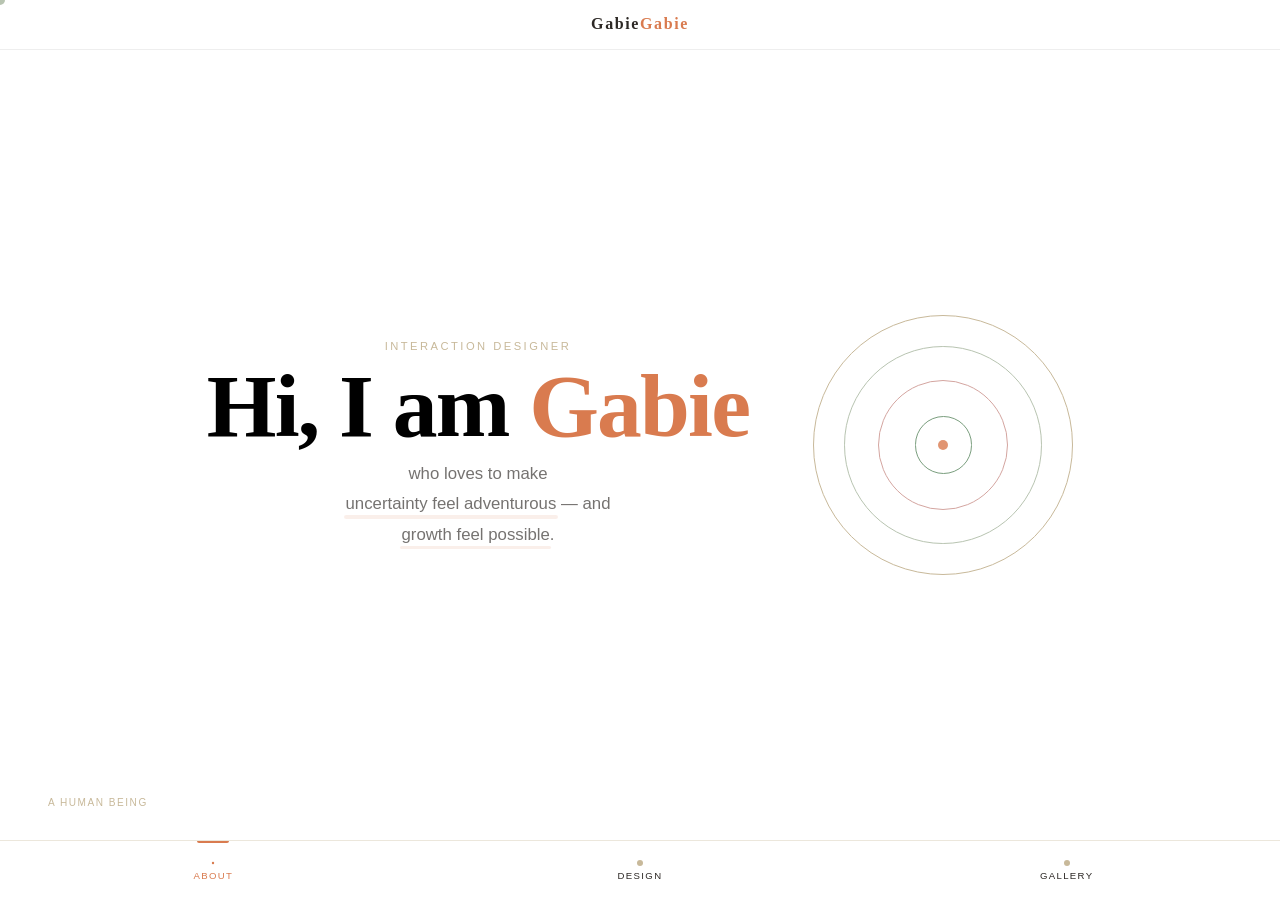
==== index.html @ de9f7c38 "Optimise assets and update portfolio" ====
<!DOCTYPE html>
<html lang="en">

<head>
    <meta charset="UTF-8" />
    <meta name="viewport" content="width=device-width, initial-scale=1.0, viewport-fit=cover" />
    <title>GabieGabie — Experience Designer</title>
    <link rel="stylesheet" href="https://api.fontshare.com/v2/css?f[]=satoshi@300,400,500,700&display=swap">
    <link href="https://fonts.cdnfonts.com/css/melodrama" rel="stylesheet" />

    <!-- ✅ ADD THIS -->
    <link rel="stylesheet" href="style.css" />

</head>

<body>

    <div id="cursor"></div>

    <!-- NAME LOGO -->
    <div id="name-logo" class="display">Gabie <em>Gabie</em></div>

    <!-- BOTTOM NAV -->
    <nav id="bottom-nav">
        <button class="nav-tab active" data-idx="0" onclick="goToFrame(0)">
            <div class="dot"></div><span class="nav-label">About</span>
        </button>
        <button class="nav-tab" data-idx="1" onclick="goToFrame(1)">
            <div class="dot"></div><span class="nav-label">Design</span>
        </button>
        <button class="nav-tab" data-idx="2" onclick="goToFrame(2)">
            <div class="dot"></div><span class="nav-label">Gallery</span>
        </button>
    </nav>

    <!-- SWIPE HINT -->
    <div id="swipe-hint">Swipe
        <svg viewBox="0 0 24 24" fill="none" stroke-width="1.8" stroke-linecap="round" stroke-linejoin="round">
            <line x1="5" y1="12" x2="19" y2="12" />
            <polyline points="13 6 19 12 13 18" />
        </svg>
    </div>

    <!-- FILMSTRIP -->
    <div id="filmstrip-viewport">
        <div id="filmstrip">

            <!-- ══ FRAME 1: HOME ══ -->
            <div class="frame" id="frame-intro">

                <!-- SECTION A: Circle animation -->
                <div class="intro-hero-section">
                    <div class="intro-hero-inner">
                        <div class="intro-hero-text">
                            <p class="intro-eyebrow">Interaction Designer</p>
                            <h1 class="display intro-name">Hi, I am <em>Gabie</em></h1>
                            <p class="intro-bio">
                                who loves to make
                                <span class="hero-highlight">uncertainty feel adventurous</span> —
                                and <span class="hero-highlight">growth feel possible</span>.
                            </p>
                        </div>
                        <div class="intro-visual">
                            <div class="circle-ring"></div>
                            <div class="circle-ring"></div>
                            <div class="circle-ring"></div>
                            <div class="circle-ring"></div>
                            <div class="circle-center"></div>
                        </div>
                    </div>
                    <p class="intro-philosophy">A Human Being</p>
                    <div class="scroll-nudge">
                        <p>Scroll</p><span></span>
                    </div>
                </div>

                <!-- SECTION B: Photo left, intro text right -->
                <div class="intro-about-section">
                    <div class="intro-about-photo-col">
                        <div class="intro-photo-wrap">
                            <img src="me-cover.webp" style="width:100%;height:100%;object-fit:cover;" />
                        </div>
                        <!-- Simple one-line caption, no fill/badge -->
                        <p class="photo-caption">Gabriella Hoang · Sydney</p>
                    </div>
                    <div class="intro-about-text-col">
                        <p class="about-section-label">From Saigon to Sydney</p>
                        <h2 class="display intro-about-heading"><em>Gabriella</em> Hoang
                        </h2>
                        <p class="intro-about-body">I am an interaction design student at USYD, working
                            across behavioural systems, service
                            design, and speculative futures.<br><br>
                            Grounded in human insight, I design strategic experiences to enable meaningful behaviour,
                            connection, and
                            long-term decision-making.<br><br>My work explores how designs can help people navigate
                            moments of
                            of emotional complexity and uncertainty through a process of
                            research, systems thinking, prototyping, and reflection.<br><br>I am drawn to
                            interdisciplinary projects where I can learn from others and co-create more joyful,
                            supportive, and
                            connected ways of living.</p>
                    </div>
                </div>

                <div class="my-philosophy">
                    <div class="design-philosophy">
                        <p class="philosophy-eyebrow">My design is grounded in</p>
                        <div class="philosophy-grid">
                            <div class="philosophy-cell">
                                <span class="philosophy-num">01</span>
                                <span class="philosophy-title">People-first</span>
                                <span class="philosophy-desc">Experiences that feel simple, joyful, and deeply
                                    human.</span>
                            </div>
                            <div class="philosophy-cell">
                                <span class="philosophy-num">02</span>
                                <span class="philosophy-title">Purposeful</span>
                                <span class="philosophy-desc">Solving real problems — optimising function where it
                                    matters most.</span>
                            </div>
                            <div class="philosophy-cell">
                                <span class="philosophy-num">03</span>
                                <span class="philosophy-title">Motivative</span>
                                <span class="philosophy-desc">Quietly supporting behaviour to help people explore their
                                    potential.</span>
                            </div>
                            <div class="philosophy-cell">
                                <span class="philosophy-num">04</span>
                                <span class="philosophy-title">Creative and Updated</span>
                                <span class="philosophy-desc">Always fresh, always exploring — design that stays
                                    current with the
                                    world.</span>
                            </div>
                        </div>
                    </div>
                    <div class="craft-section">
                        <div class="craft-divider"></div>
                        <p class="craft-eyebrow">Tools &amp; craft</p>

                        <div class="craft-group">
                            <p class="craft-group-label">Design</p>
                            <div class="craft-chips">
                                <span class="craft-chip">Figma</span>
                                <span class="craft-chip">Blender</span>
                                <span class="craft-chip">Fusion 360</span>
                            </div>
                        </div>

                        <div class="craft-group">
                            <p class="craft-group-label">Code</p>
                            <div class="craft-chips">
                                <span class="craft-chip">JavaScript</span>
                                <span class="craft-chip">HTML</span>
                                <span class="craft-chip">CSS</span>
                                <span class="craft-chip">Python</span>
                                <span class="craft-chip">Java</span>
                                <span class="craft-chip">C</span>
                            </div>
                        </div>

                        <div class="craft-group">
                            <p class="craft-group-label">Human</p>
                            <div class="craft-chips">
                                <span class="craft-chip craft-chip--warm">Positive self-talk</span>
                                <span class="craft-chip craft-chip--warm">Nature Connection</span>
                                <span class="craft-chip craft-chip--warm">Explore life</span>
                                <span class="craft-chip craft-chip--warm">Relationships</span>
                            </div>
                        </div>
                    </div>
                </div>

                <!-- FOOTER -->
                <div class="frame-footer">
                    <!-- <div class="footer-eyebrow">Get in touch</div> -->
                    <h2 class="display footer-heading">Let's make<br>something <em>meaningful.</em></h2>
                    <!-- <p class="footer-sub">Open to collaborations, freelance work, and conversations about designing for
                        human wellbeing.</p> -->
                    <div class="footer-email-row">
                        <span class="footer-email">gabriella.hoangg@gmail.com</span>
                        <button class="copy-btn" onclick="copyEmail(this)">Copy</button>
                    </div>
                    <div class="footer-links">
                        <a class="footer-link" href="#" onclick="return false"><svg viewBox="0 0 24 24" fill="none"
                                stroke="currentColor" stroke-width="1.8" stroke-linecap="round" stroke-linejoin="round">
                                <path d="M16 8a6 6 0 0 1 6 6v7h-4v-7a2 2 0 0 0-4 0v7h-4v-7a6 6 0 0 1 6-6z" />
                                <rect x="2" y="9" width="4" height="12" />
                                <circle cx="4" cy="4" r="2" />
                            </svg>LinkedIn</a>
                        <a class="footer-link" href="#" onclick="return false"><svg viewBox="0 0 24 24" fill="none"
                                stroke="currentColor" stroke-width="1.8" stroke-linecap="round" stroke-linejoin="round">
                                <rect x="2" y="2" width="20" height="20" rx="5" />
                                <circle cx="12" cy="12" r="5" />
                                <circle cx="17.5" cy="6.5" r="1" fill="currentColor" stroke="none" />
                            </svg>Instagram</a>
                        <a class="footer-link" href="#" onclick="return false"><svg viewBox="0 0 24 24" fill="none"
                                stroke="currentColor" stroke-width="1.8" stroke-linecap="round" stroke-linejoin="round">
                                <circle cx="12" cy="12" r="10" />
                                <path
                                    d="M8.56 2.75c4.37 6.03 6.02 9.42 8.03 17.72m2.54-15.38c-3.72 4.35-8.94 5.66-16.88 5.85m19.5 1.9c-3.5-.93-6.63-.82-8.94 0-2.58.92-5.01 2.86-7.44 6.32" />
                            </svg>Dribbble</a>
                    </div>
                    <div class="footer-bottom">
                        <span class="footer-bottom-name">Gabriella Hoang · Interaction Designer</span>
                        <span class="footer-bottom-copy">© 2024 · All rights reserved</span>
                    </div>
                </div>
            </div>

            <!-- ══ FRAME 2: WORK ══ -->
            <div class="frame" id="frame-work">
                <div class="work-list">
                    <div class="top-section">
                        <p class="page-tagline">Selected Projects · 2021–2026</p>
                    </div>
                    <div class="proj-grid">
                        <div class="proj-grid-card" onclick="openProject('peace')">
                            <div class="proj-grid-thumb">
                                <video src="img_peace/cover.mp4" poster="img_peace/cover.webp" autoplay loop muted
                                    playsinline></video>
                                <span class="proj-grid-year">2025</span>
                            </div>
                            <div class="proj-grid-info">
                                <div class="proj-grid-num">01</div>
                                <div class="proj-grid-title">Peace — Mental Health Support System</div>
                                <div class="project-tags"><span class="tag">System Design</span> <span class="tag">UX/UI
                                    </span></div>
                            </div>
                        </div>
                        <div class="proj-grid-card" onclick="openProject('choco')">
                            <div class="proj-grid-thumb">
                                <video src="img_cho/cover.mp4" poster="img_cho/cover.webp" autoplay loop muted
                                    playsinline></video>
                                <span class="proj-grid-year">2025</span>
                            </div>
                            <div class="proj-grid-info">
                                <div class="proj-grid-num">02</div>
                                <div class="proj-grid-title">CHOCO EMO — A Chocolate Collection for Your Emotions</div>
                                <div class="project-tags"><span class="tag">Product Design</span><span
                                        class="tag">Advertising Strategy</span></div>
                            </div>
                        </div>
                        <div class="proj-grid-card" onclick="openProject('i-see-you')">
                            <div class="proj-grid-thumb">
                                <video src="img_isu/demo.mp4" poster="img_isu/cover.webp" autoplay loop muted
                                    playsinline></video>
                                <span class="proj-grid-year">2025</span>
                            </div>
                            <div class="proj-grid-info">
                                <div class="proj-grid-num">06</div>
                                <div class="proj-grid-title">Meditation Creative Coding</div>
                                <div class="project-tags"><span class="tag">Interactive Coding</span><span
                                        class="tag">UX/UI</span></div>
                            </div>
                        </div>
                        <div class="proj-grid-card" onclick="openProject('sparkling')">
                            <div class="proj-grid-thumb">
                                <video src="img_sp/cover.mp4" poster="img_sp/cover.webp" autoplay loop muted
                                    playsinline></video>
                                <span class="proj-grid-year">2025</span>
                            </div>
                            <div class="proj-grid-info">
                                <div class="proj-grid-num">03</div>
                                <div class="proj-grid-title">SantéLuximun Sparkling Water</div>
                                <div class="project-tags"><span class="tag">Branding</span><span class="tag">Graphic
                                        Design</span></div>
                            </div>
                        </div>
                    </div>
                </div>
                <div class="frame-footer">
                    <!-- <div class="footer-eyebrow">Get in touch</div> -->
                    <h2 class="display footer-heading">Let's make<br>something <em>meaningful.</em></h2>
                    <!-- <p class="footer-sub">Open to collaborations, freelance work, and conversations about designing for
                        human wellbeing.</p> -->
                    <div class="footer-email-row"><span class="footer-email">gabriella.hoangg@gmail.com</span><button
                            class="copy-btn" onclick="copyEmail(this)">Copy</button></div>
                    <div class="footer-links">
                        <a class="footer-link" href="#" onclick="return false"><svg viewBox="0 0 24 24" fill="none"
                                stroke="currentColor" stroke-width="1.8" stroke-linecap="round" stroke-linejoin="round">
                                <path d="M16 8a6 6 0 0 1 6 6v7h-4v-7a2 2 0 0 0-4 0v7h-4v-7a6 6 0 0 1 6-6z" />
                                <rect x="2" y="9" width="4" height="12" />
                                <circle cx="4" cy="4" r="2" />
                            </svg>LinkedIn</a>
                        <a class="footer-link" href="#" onclick="return false"><svg viewBox="0 0 24 24" fill="none"
                                stroke="currentColor" stroke-width="1.8" stroke-linecap="round" stroke-linejoin="round">
                                <rect x="2" y="2" width="20" height="20" rx="5" />
                                <circle cx="12" cy="12" r="5" />
                                <circle cx="17.5" cy="6.5" r="1" fill="currentColor" stroke="none" />
                            </svg>Instagram</a>
                        <a class="footer-link" href="#" onclick="return false"><svg viewBox="0 0 24 24" fill="none"
                                stroke="currentColor" stroke-width="1.8" stroke-linecap="round" stroke-linejoin="round">
                                <circle cx="12" cy="12" r="10" />
                                <path
                                    d="M8.56 2.75c4.37 6.03 6.02 9.42 8.03 17.72m2.54-15.38c-3.72 4.35-8.94 5.66-16.88 5.85m19.5 1.9c-3.5-.93-6.63-.82-8.94 0-2.58.92-5.01 2.86-7.44 6.32" />
                            </svg>Dribbble</a>
                    </div>
                    <div class="footer-bottom"><span class="footer-bottom-name">Gabriella Hoang · Interaction
                            Designer</span><span class="footer-bottom-copy">© 2024 · All rights reserved</span></div>
                </div>
            </div>

            <!-- ══ FRAME 3: ABOUT ══ -->
            <div class="frame" id="frame-about">
                <div class="about-inner">
                    <div class="about-left">
                        <h2 class="display about-heading">
                            What it means to be <br><em> a human</em>?<br>
                        </h2>

                        <p class="about-story">
                            We are expected to work, to study, and to plan for the future every day.<br><br>

                            But what about living?<br><br>

                            I design for people to live —<br>
                            to really feel their lives.<br><br>

                            Sometimes, we need to pause<br>
                            and allow ourselves to enjoy what we have achieved so far.
                        </p>
                        </p>
                    </div>
                    <div class="about-right">
                        <div class="portrait-wrap">
                            <div class="portrait-img">
                                <img src="human.webp" style="width:100%;height:100%;object-fit:cover;" />
                            </div>
                        </div>
                    </div>
                </div>

                <div class="gallery">
                    <h2 class="display about-heading">
                        How much<em> do I love my life</em><br>and <em>design</em>?
                    </h2>
                </div>

                <!-- PERSONAL GALLERY -->
                <div class="personal-gallery">
                    <p class="personal-gallery-label">Every moment I live, I am designing my life</p>
                    <div class="pg-grid">
                        <!-- Wide feature card (spans 2 cols) -->
                        <div class="pg-card wide">
                            <div class="pg-thumb" style="background:linear-gradient(135deg,#D4A5A0,#8C7B6B);">
                                <!-- <img src="img/personal-featured.jpg" alt="Featured" /> -->
                                <p class="pg-thumb-placeholder">Add featured photo here</p>
                                <span class="pg-tag-badge">Featured</span>
                            </div>
                            <div class="pg-card-info">
                                <h5>Featured Project or Moment</h5>
                                <p>Short caption goes here</p>
                            </div>
                        </div>
                        <!-- Card 2 -->
                        <div class="pg-card">
                            <div class="pg-thumb" style="background:linear-gradient(135deg,#7A9E7E,#2C2825);">
                                <!-- <img src="img/personal2.jpg" alt="" /> -->
                                <p class="pg-thumb-placeholder">Photo 2</p>
                                <span class="pg-tag-badge">Illustration</span>
                            </div>
                            <div class="pg-card-info">
                                <h5>Project Name</h5>
                                <p>Caption</p>
                            </div>
                        </div>
                        <!-- Card 3 -->
                        <div class="pg-card">
                            <div class="pg-thumb" style="background:linear-gradient(135deg,#99AEEF,#534AB7);">
                                <!-- <img src="img/personal3.jpg" alt="" /> -->
                                <p class="pg-thumb-placeholder">Photo 3</p>
                                <span class="pg-tag-badge">Photography</span>
                            </div>
                            <div class="pg-card-info">
                                <h5>Project Name</h5>
                                <p>Caption</p>
                            </div>
                        </div>
                        <!-- Card 4 -->
                        <div class="pg-card">
                            <div class="pg-thumb" style="background:linear-gradient(135deg,#EDE5D4,#C8B99A);">
                                <!-- <img src="img/personal4.jpg" alt="" /> -->
                                <p class="pg-thumb-placeholder">Photo 4</p>
                                <span class="pg-tag-badge">Sketchbook</span>
                            </div>
                            <div class="pg-card-info">
                                <h5>Project Name</h5>
                                <p>Caption</p>
                            </div>
                        </div>
                        <!-- Card 5 -->
                        <div class="pg-card">
                            <div class="pg-thumb" style="background:linear-gradient(135deg,#D97B4F,#2C2825);">
                                <!-- <img src="img/personal5.jpg" alt="" /> -->
                                <p class="pg-thumb-placeholder">Photo 5</p>
                                <span class="pg-tag-badge">Life</span>
                            </div>
                            <div class="pg-card-info">
                                <h5>Moment Name</h5>
                                <p>Caption</p>
                            </div>
                        </div>
                        <!-- Add more .pg-card blocks as needed -->
                    </div>
                </div>

                <div class="frame-footer">
                    <!-- <div class="footer-eyebrow">Get in touch</div> -->
                    <h2 class="display footer-heading">Let's make<br>something <em>meaningful.</em></h2>
                    <!-- <p class="footer-sub">Open to collaborations, freelance work, and conversations about designing for
                        human wellbeing.</p> -->
                    <div class="footer-email-row"><span class="footer-email">gabriella.hoangg@gmail.com</span><button
                            class="copy-btn" onclick="copyEmail(this)">Copy</button></div>
                    <div class="footer-links">
                        <a class="footer-link" href="#" onclick="return false"><svg viewBox="0 0 24 24" fill="none"
                                stroke="currentColor" stroke-width="1.8" stroke-linecap="round" stroke-linejoin="round">
                                <path d="M16 8a6 6 0 0 1 6 6v7h-4v-7a2 2 0 0 0-4 0v7h-4v-7a6 6 0 0 1 6-6z" />
                                <rect x="2" y="9" width="4" height="12" />
                                <circle cx="4" cy="4" r="2" />
                            </svg>LinkedIn</a>
                        <a class="footer-link" href="#" onclick="return false"><svg viewBox="0 0 24 24" fill="none"
                                stroke="currentColor" stroke-width="1.8" stroke-linecap="round" stroke-linejoin="round">
                                <rect x="2" y="2" width="20" height="20" rx="5" />
                                <circle cx="12" cy="12" r="5" />
                                <circle cx="17.5" cy="6.5" r="1" fill="currentColor" stroke="none" />
                            </svg>Instagram</a>
                        <a class="footer-link" href="#" onclick="return false"><svg viewBox="0 0 24 24" fill="none"
                                stroke="currentColor" stroke-width="1.8" stroke-linecap="round" stroke-linejoin="round">
                                <circle cx="12" cy="12" r="10" />
                                <path
                                    d="M8.56 2.75c4.37 6.03 6.02 9.42 8.03 17.72m2.54-15.38c-3.72 4.35-8.94 5.66-16.88 5.85m19.5 1.9c-3.5-.93-6.63-.82-8.94 0-2.58.92-5.01 2.86-7.44 6.32" />
                            </svg>Dribbble</a>
                    </div>
                    <div class="footer-bottom"><span class="footer-bottom-name">Gabriella Hoang · Interaction
                            Designer</span><span class="footer-bottom-copy">© 2024 · All rights reserved</span></div>
                </div>
            </div>

        </div><!-- /filmstrip -->
    </div><!-- /filmstrip-viewport -->

    <!-- PROJECT OVERLAY -->
    <div id="project-overlay">
        <div class="proj-sidebar">
            <button class="proj-back" onclick="closeProject()">← Back</button>
            <p class="proj-name-sidebar" id="proj-sidebar-name">Project</p>
            <p class="proj-type-sidebar" id="proj-sidebar-type">Type</p>
            <ul class="proj-tab-list"></ul>
            <div class="proj-sidebar-footer">
                <p id="proj-year-sidebar">Year: 2024</p>
            </div>
        </div>
        <div class="proj-content" id="proj-content"></div>
    </div>
    <script src="script.js"></script>
</body>

</html>
---- style.css ----
/* ── RESET ── */

@font-face {
    font-family: 'Satoshi';
    src: url('./fonts/Satoshi-Regular.woff2') format('woff2');
    font-weight: 400;
    font-style: normal;
    font-display: swap;
}

@font-face {
    font-family: 'Melodrama';
    src: url('./fonts/Melodrama-Regular.woff2') format('woff2');
    font-weight: 400;
    font-style: normal;
    font-display: swap;
}

*,
*::before,
*::after {
    box-sizing: border-box;
    margin: 0;
    padding: 0
}

html {
    height: 100%;
    overscroll-behavior: none;
    -webkit-text-size-adjust: 100%
}

body {
    font-family: 'Satoshi', sans-serif;
    background: #ffffff;
    color: #000000;
    width: 100vw;
    height: 100dvh;
    overflow: hidden;
    overscroll-behavior: none;
    -webkit-tap-highlight-color: transparent;
}

:root {
    --cream: #ffffff;
    --warm: #F5F5F5;
    --stone: #C8B99A;
    --earth: #8C7B6B;
    --ink: #2C2825;
    --mist: #B8C4B1;
    --sage: #7A9E7E;
    --blush: #D4A5A0;
    --accent: #D97B4F;
    --nav-h: 60px;
    --navtop-h: 50px;
}

.display {
    font-family: 'Melodrama', 'Georgia', serif;
    font-weight: 700;
    letter-spacing: -.02em;
    line-height: .93
}

/* ── CURSOR ── */
@media(hover:hover) {
    body {
        cursor: none
    }

    #cursor {
        position: fixed;
        width: 10px;
        height: 10px;
        border-radius: 50%;
        background: var(--mist);
        pointer-events: none;
        z-index: 9999;
        transform: translate(-50%, -50%);
        mix-blend-mode: multiply;
        transition: width .2s ease, height .2s ease, opacity .2s ease;
    }

    #cursor.big {
        width: 32px;
        height: 32px;
        opacity: .38
    }
}

/* ── NAME LOGO ── */
#name-logo {
    position: fixed;
    left: 0;
    right: 0;
    height: var(--navtop-h);
    z-index: 400;
    display: flex;
    align-items: center;
    justify-content: center;
    letter-spacing: .1em;
    color: var(--ink);
    background: #ffffff;
    border-bottom: 1px solid rgba(44, 40, 37, .08);
}

#name-logo em {
    color: var(--accent);
    font-style: normal;
}

/* ── BOTTOM NAV ── */
#bottom-nav {
    position: fixed;
    bottom: 0;
    left: 0;
    right: 0;
    height: var(--nav-h);
    z-index: 400;
    display: flex;
    align-items: stretch;
    background: #ffffff;
    backdrop-filter: blur(18px) saturate(1.4);
    -webkit-backdrop-filter: blur(18px) saturate(1.4);
    border-top: 1px solid rgba(200, 185, 154, .35);
}

.nav-tab {
    flex: 1;
    display: flex;
    flex-direction: column;
    align-items: center;
    justify-content: center;
    gap: .28rem;
    cursor: pointer;
    position: relative;
    overflow: hidden;
    transition: background .25s ease;
    border: none;
    background: transparent;
    font-family: 'Satoshi', sans-serif;
    -webkit-tap-highlight-color: transparent;
}

.nav-tab:hover {
    background: rgba(200, 185, 154, .18);
}

.nav-tab::before {
    content: '';
    position: absolute;
    top: 0;
    left: 50%;
    transform: translateX(-50%) scaleX(0);
    width: 32px;
    height: 2px;
    background: var(--accent);
    border-radius: 0 0 2px 2px;
    transition: transform .35s cubic-bezier(.34, 1.56, .64, 1);
}

.nav-tab.active::before {
    transform: translateX(-50%) scaleX(1);
}

.dot {
    width: 6px;
    height: 6px;
    border-radius: 50%;
    background: var(--stone);
    transition: background .3s ease, transform .3s ease;
}

.nav-tab.active .dot {
    background: var(--accent);
    transform: scale(.4)
}

.nav-label {
    font-size: .6rem;
    letter-spacing: .14em;
    text-transform: uppercase;
    color: var(--ink);
    font-weight: 500;
    transition: color .3s ease;
    line-height: 1;
}

.nav-tab.active .nav-label {
    color: var(--accent);
}

@supports(padding-bottom:env(safe-area-inset-bottom)) {
    #bottom-nav {
        height: calc(var(--nav-h) + env(safe-area-inset-bottom));
        padding-bottom: env(safe-area-inset-bottom);
    }
}

/* ── FILMSTRIP ── */
#filmstrip-viewport {
    position: fixed;
    top: var(--navtop-h);
    left: 0;
    right: 0;
    bottom: var(--nav-h);
    overflow: hidden;
}

@supports(padding-bottom:env(safe-area-inset-bottom)) {
    #filmstrip-viewport {
        bottom: calc(var(--nav-h) + env(safe-area-inset-bottom));
    }
}

#filmstrip {
    display: flex;
    width: 300%;
    height: 100%;
    will-change: transform;
    user-select: none;
    -webkit-user-select: none;
}

.frame {
    width: calc(100vw);
    min-width: calc(100vw);
    height: 100%;
    flex-shrink: 0;
    position: relative;
    overflow-y: auto;
    overflow-x: hidden;
    overscroll-behavior: contain;
    scrollbar-width: thin;
    scrollbar-color: var(--stone) transparent;
    touch-action: pan-y;
}

.frame::-webkit-scrollbar {
    width: 3px
}

.frame::-webkit-scrollbar-thumb {
    background: var(--stone);
    border-radius: 3px
}

/* ── SWIPE HINT ── */
#swipe-hint {
    position: fixed;
    bottom: calc(var(--nav-h) + 1.25rem);
    right: clamp(1rem, 4vw, 2rem);
    display: flex;
    align-items: center;
    gap: .4rem;
    font-size: .6rem;
    letter-spacing: .16em;
    text-transform: uppercase;
    color: var(--stone);
    z-index: 300;
    pointer-events: none;
    opacity: 0;
    animation: hintAppear 5s 1.2s ease forwards;
}

@keyframes hintAppear {
    0% {
        opacity: 0;
        transform: translateX(6px)
    }

    15% {
        opacity: .7;
        transform: translateX(0)
    }

    75% {
        opacity: .7;
        transform: translateX(0)
    }

    100% {
        opacity: 0;
        transform: translateX(-4px)
    }
}

#swipe-hint svg {
    width: 16px;
    height: 16px;
    stroke: var(--stone);
    animation: arrowPulse 1.4s ease-in-out infinite;
}

@keyframes arrowPulse {

    0%,
    100% {
        transform: translateX(0)
    }

    50% {
        transform: translateX(4px)
    }
}

/* ════════════════════════
   SHARED FOOTER
════════════════════════ */
.frame-footer {
    background: var(--ink);
    padding: clamp(2.5rem, 6vw, 4.5rem) clamp(1.5rem, 6vw, 5rem) clamp(2rem, 4vw, 3.5rem);
    position: relative;
    overflow: hidden;
}

.frame-footer::before {
    content: '';
    position: absolute;
    right: -5vw;
    bottom: -5vw;
    width: clamp(180px, 35vw, 420px);
    aspect-ratio: 1;
    border-radius: 50%;
    background: radial-gradient(circle, rgba(217, 123, 79, .09) 0%, transparent 68%);
    pointer-events: none;
}

.footer-eyebrow {
    font-size: .62rem;
    letter-spacing: .22em;
    text-transform: uppercase;
    color: var(--stone);
    margin-bottom: clamp(.75rem, 2vw, 1.25rem);
    display: flex;
    align-items: center;
    gap: .75rem;
}

.footer-eyebrow::before {
    content: '';
    width: 1.75rem;
    height: 1px;
    background: var(--stone)
}

.footer-heading {
    font-size: clamp(1.9rem, 5.5vw, 5rem);
    color: var(--cream);
    line-height: .92;
    margin-bottom: clamp(1rem, 2.5vw, 1.75rem);
}

.footer-heading em {
    color: var(--accent);
    font-style: normal;
}

.footer-sub {
    font-size: clamp(.8rem, 1.2vw, .95rem);
    color: var(--earth);
    line-height: 1.8;
    font-weight: 300;
    max-width: 52ch;
    margin-bottom: clamp(1.25rem, 3vw, 2.25rem);
}

.footer-email-row {
    display: flex;
    align-items: center;
    gap: .85rem;
    flex-wrap: wrap;
    margin-bottom: clamp(1.25rem, 3vw, 2rem);
}

.footer-email {
    font-size: clamp(.88rem, 1.3vw, 1.2rem);
    color: var(--cream);
    font-weight: 300;
    letter-spacing: -.01em;
    word-break: break-all;
}

.copy-btn {
    flex-shrink: 0;
    background: rgba(255, 255, 255, .07);
    border: 1px solid rgba(255, 255, 255, .14);
    border-radius: 8px;
    padding: .38rem .85rem;
    font-size: .62rem;
    letter-spacing: .12em;
    text-transform: uppercase;
    color: var(--stone);
    cursor: pointer;
    font-family: 'Satoshi', sans-serif;
    transition: background .3s, color .3s, border-color .3s;
}

.copy-btn:hover {
    background: var(--accent);
    color: #fff;
    border-color: var(--accent)
}

.copy-btn.copied {
    background: var(--sage);
    color: #fff;
    border-color: var(--sage)
}

.footer-links {
    display: flex;
    flex-wrap: wrap;
    gap: .65rem;
    margin-bottom: clamp(1.5rem, 4vw, 3rem)
}

.footer-link {
    display: inline-flex;
    align-items: center;
    gap: .5rem;
    border: 1px solid rgba(200, 185, 154, .25);
    border-radius: 100px;
    padding: .5rem clamp(.9rem, 2vw, 1.5rem);
    color: var(--cream);
    font-size: clamp(.7rem, 1.1vw, .82rem);
    letter-spacing: .07em;
    text-decoration: none;
    transition: background .3s, border-color .3s, color .3s;
    cursor: pointer;
}

.footer-link:hover {
    background: var(--accent);
    border-color: var(--accent);
    color: #fff
}

.footer-link svg {
    width: 13px;
    height: 13px;
    flex-shrink: 0
}

.footer-bottom {
    display: flex;
    justify-content: space-between;
    align-items: center;
    border-top: 1px solid rgba(200, 185, 154, .12);
    padding-top: clamp(.85rem, 2vw, 1.5rem);
    flex-wrap: wrap;
    gap: .75rem;
}

.footer-bottom-name {
    font-size: .65rem;
    color: var(--earth);
    letter-spacing: .1em;
    text-transform: uppercase
}

.footer-bottom-copy {
    font-size: .6rem;
    color: var(--earth);
    letter-spacing: .08em
}

/* ════════════════════════
   FRAME 1 — HOME
════════════════════════ */
#frame-intro {
    background: #ffffff;
}

/* SECTION A: circle hero */
.intro-hero-section {
    min-height: calc(100vh - var(--navtop-h) - var(--nav-h));
    display: flex;
    align-items: center;
    justify-content: center;
    padding: clamp(2rem, 5vw, 4rem) clamp(1.5rem, 4vw, 3rem);
    position: relative;
}

.intro-hero-inner {
    display: flex;
    align-items: center;
    justify-content: center;
    gap: clamp(2rem, 5vw, 5rem);
    width: 100%;
    max-width: 900px;
}

.intro-visual {
    position: relative;
    width: min(260px, 40vw);
    aspect-ratio: 1;
    flex-shrink: 0;
}

.circle-ring {
    position: absolute;
    border-radius: 50%;
    border: 1px solid;
    animation: breathe 8s ease-in-out infinite;
}

.circle-ring:nth-child(1) {
    inset: 0;
    border-color: var(--stone);
    animation-delay: 0s
}

.circle-ring:nth-child(2) {
    inset: 12%;
    border-color: var(--mist);
    animation-delay: -2s
}

.circle-ring:nth-child(3) {
    inset: 25%;
    border-color: var(--blush);
    animation-delay: -4s
}

.circle-ring:nth-child(4) {
    inset: 39%;
    border-color: var(--sage);
    animation-delay: -6s
}

.circle-center {
    position: absolute;
    inset: 48%;
    border-radius: 50%;
    background: var(--accent);
    opacity: .8
}

@keyframes breathe {

    0%,
    100% {
        transform: scale(1);
        opacity: .5;
    }

    50% {
        transform: scale(1.1);
        opacity: .9;
    }
}

.intro-hero-text {
    display: flex;
    flex-direction: column;
    gap: .75rem;
}

/* ── HERO INTRO CENTER + EMPHASIS ── */

.intro-hero-text {
    align-items: center;
    text-align: center;
}

.intro-bio {
    max-width: 48ch;
    text-align: center;
}

.hero-highlight {
    position: relative;
    display: inline-block;
    color: var(--ink);
    font-weight: 500;
    z-index: 1;
}

.hero-highlight::after {
    content: "";
    position: absolute;
    left: -0.08em;
    right: -0.08em;
    bottom: 0.08em;
    height: 0.2em;
    background: rgba(217, 123, 79, 0.18);
    border-radius: 999px;
    z-index: -1;
    transform: scaleX(0);
    transform-origin: left center;
    animation: heroHighlightIn 1.1s ease forwards;
}

.hero-highlight:nth-of-type(2)::after {
    animation-delay: 0.35s;
}

@keyframes heroHighlightIn {
    from {
        transform: scaleX(0);
        opacity: 0;
    }

    to {
        transform: scaleX(1);
        opacity: 1;
    }
}

.intro-eyebrow {
    justify-content: center;
    font-size: .7rem;
    letter-spacing: .22em;
    text-transform: uppercase;
    color: var(--stone);
    display: flex;
    align-items: center;
    gap: .75rem;
}

/* .intro-eyebrow::before {
    content: '';
    width: 1.75rem;
    height: 1px;
    background: var(--stone)
} */

.intro-name {
    font-size: clamp(2.8rem, 7vw, 6rem);
}

.intro-name em {
    color: var(--accent);
    font-style: normal;
}

.intro-bio {
    font-size: clamp(.9rem, 1.4vw, 1.05rem);
    line-height: 1.82;
    color: var(--ink);
    opacity: .65;
    font-weight: 300;
    max-width: 36ch;
}

/* Philosophy section */
.design-philosophy {
    margin-top: 2rem;
}

.philosophy-eyebrow {
    font-size: 11px;
    letter-spacing: 0.1em;
    text-transform: uppercase;
    color: #D85A30;
    display: flex;
    align-items: center;
    gap: 10px;
    margin-bottom: 1rem;
}

.philosophy-eyebrow::before {
    content: '';
    display: block;
    width: 28px;
    height: 1px;
    background: #D85A30;
}

.philosophy-grid {
    display: grid;
    grid-template-columns: 1fr 1fr;
    border: 0.5px solid rgba(0, 0, 0, 0.12);
    border-radius: 12px;
    overflow: hidden;
}

.philosophy-cell {
    display: flex;
    flex-direction: column;
    gap: 5px;
    padding: 18px 20px;
    border-right: 0.5px solid rgba(0, 0, 0, 0.08);
    border-bottom: 0.5px solid rgba(0, 0, 0, 0.08);
}

.philosophy-cell:nth-child(2n) {
    border-right: none;
}

.philosophy-cell:nth-child(3),
.philosophy-cell:nth-child(4) {
    border-bottom: none;
}

.philosophy-num {
    font-size: 11px;
    color: #D85A30;
    font-weight: 500;
    letter-spacing: 0.08em;
}

.philosophy-title {
    font-family: 'Satoshi', sans-serif;
    font-size: 14px;
    font-weight: 500;
    color: #1a1a1a;
}

.philosophy-desc {
    font-size: 12px;
    color: #888;
    line-height: 1.55;
}

/* Craft / tools section */
.craft-section {
    margin-top: 1.75rem;
}

.craft-divider {
    height: 0.5px;
    background: rgba(0, 0, 0, 0.1);
    margin-bottom: 1.25rem;
}

.craft-eyebrow {
    font-size: 11px;
    letter-spacing: 0.1em;
    text-transform: uppercase;
    color: #D85A30;
    display: flex;
    align-items: center;
    gap: 10px;
    margin-bottom: 1rem;
}

.craft-eyebrow::before {
    content: '';
    display: block;
    width: 28px;
    height: 1px;
    background: #D85A30;
}

.craft-group {
    margin-bottom: 0.875rem;
}

.craft-group-label {
    font-size: 10px;
    letter-spacing: 0.08em;
    text-transform: uppercase;
    color: #aaa;
    margin-bottom: 6px;
}

.craft-chips {
    display: flex;
    flex-wrap: wrap;
    gap: 6px;
}

.craft-chip {
    font-size: 12px;
    color: #555;
    border: 0.5px solid rgba(0, 0, 0, 0.18);
    border-radius: 100px;
    padding: 4px 12px;
    font-family: 'Satoshi', sans-serif;
}

.craft-chip--warm {
    color: #993C1D;
    border-color: #F0997B;
    background: #FEF5F2;
}

.intro-philosophy {
    position: absolute;
    bottom: clamp(1rem, 3vw, 2rem);
    left: clamp(1.5rem, 4vw, 3rem);
    font-size: .63rem;
    color: var(--stone);
    letter-spacing: .15em;
    text-transform: uppercase;
}

.scroll-nudge {
    position: absolute;
    bottom: clamp(1rem, 3vw, 2rem);
    left: 50%;
    transform: translateX(-50%);
    display: flex;
    flex-direction: column;
    align-items: center;
    gap: .4rem;
    pointer-events: none;
    animation: fadeNudge 4s 2s ease forwards;
    opacity: .5;
}

@keyframes fadeNudge {
    0% {
        opacity: .5
    }

    70% {
        opacity: .5
    }

    100% {
        opacity: 0
    }
}

.scroll-nudge span {
    display: block;
    width: 1px;
    height: 36px;
    background: linear-gradient(to bottom, transparent, var(--stone));
    animation: spulse 1.8s ease-in-out infinite;
}

.scroll-nudge p {
    font-size: .6rem;
    letter-spacing: .18em;
    text-transform: uppercase;
    color: var(--stone)
}

@keyframes spulse {

    0%,
    100% {
        opacity: .4
    }

    50% {
        opacity: 1
    }
}

/* SECTION B: photo left, text right */
.intro-about-section {
    display: grid;
    grid-template-columns: 1fr 1fr;
    gap: clamp(1.5rem, 4vw, 4rem);
    padding: clamp(2rem, 5vw, 4rem) clamp(1.5rem, 4vw, 3rem);
    align-items: center;
    /* border-top: 1px solid rgba(200, 185, 154, .18); */
}

@media(max-width:640px) {
    .intro-about-section {
        grid-template-columns: 1fr;
    }

    .intro-about-photo-col {
        order: 1;
    }

    .intro-about-text-col {
        order: 2;
    }
}

.my-philosophy {
    padding: clamp(2rem, 5vw, 4rem) clamp(1.5rem, 4vw, 3rem);
    align-items: center;
    /* border-top: 1px solid rgba(200, 185, 154, .18); */
}

/* Photo column */
.intro-about-photo-col {
    display: flex;
    flex-direction: column;
    align-items: center;
    gap: .85rem;
}

.intro-photo-wrap {
    width: 100%;
    max-width: 320px;
    aspect-ratio: 3/4;
    border-radius: 24px;
    overflow: hidden;
    background: linear-gradient(145deg, var(--stone), var(--earth));
    display: flex;
    align-items: center;
    justify-content: center;
    position: relative;
    box-shadow: 0 20px 60px rgba(44, 40, 37, .12);
}

.intro-photo-wrap::before {
    content: '';
    position: absolute;
    inset: -8px;
    border-radius: 32px;
    border: 1.5px solid rgba(217, 123, 79, .2);
    pointer-events: none;
    z-index: 1;
}

.intro-photo-wrap img {
    width: 100%;
    height: 100%;
    object-fit: cover;
    display: block;
    transition: transform .6s ease;
}

.intro-photo-wrap:hover img {
    transform: scale(1.03);
}

.portrait-placeholder-text {
    font-size: .68rem;
    letter-spacing: .18em;
    text-transform: uppercase;
    color: rgba(255, 255, 255, .4);
    text-align: center;
    line-height: 2;
}

/* Simple single-line caption */
.photo-caption {
    font-size: .62rem;
    letter-spacing: .16em;
    text-transform: uppercase;
    color: var(--stone);
    text-align: center;
}

/* Text column */
.intro-about-text-col {
    display: flex;
    flex-direction: column;
    gap: 1.1rem;
}

.about-section-label {
    font-size: .62rem;
    letter-spacing: .22em;
    text-transform: uppercase;
    color: var(--stone);
    display: flex;
    align-items: center;
    gap: .75rem;
}

.about-section-label::before {
    content: '';
    width: 1.75rem;
    height: 1px;
    background: var(--stone)
}

.intro-about-heading {
    font-size: clamp(2rem, 5vw, 4rem);
}

.intro-about-heading em {
    color: var(--accent);
    font-style: normal;
}

.intro-about-body {
    font-size: clamp(.88rem, 1.3vw, 1rem);
    line-height: 1.85;
    color: var(--ink);
    opacity: .65;
    font-weight: 300;
    max-width: 46ch;
}

.intro-about-pills {
    display: flex;
    gap: .55rem;
    flex-wrap: wrap;
}

/* ════════════════════════
   FRAME 2 — WORK
════════════════════════ */
#frame-work {
    background: #ffffff;
}

.work-list {
    padding: clamp(1.5rem, 4vw, 3rem);
}

.top-section {
    display: flex;
    flex-direction: column;
    justify-content: center;
    padding-top: clamp(1rem, 4vw, 1.5rem);
    position: relative;
    z-index: 2;
}

.page-tagline {
    display: flex;
    align-items: center;
    gap: .75rem;
    font-size: .62rem;
    letter-spacing: .22em;
    text-transform: uppercase;
    color: var(--stone);
    margin-bottom: 1.5rem;
}

.page-tagline::before {
    content: '';
    width: 1.75rem;
    height: 1px;
    background: var(--stone);
    flex-shrink: 0;
}

.proj-grid {
    display: grid;
    grid-template-columns: repeat(2, minmax(0, 1fr));
    gap: 14px;
}

.proj-grid-card {
    overflow: hidden;
    cursor: pointer;
    position: relative;
    background: rgba(116, 79, 61, .4);
    transition: transform .3s ease, border-radius .3s ease;
}

.proj-grid-card:hover {
    border-radius: 18px;
    transform: translateY(-3px);
}

.proj-grid-thumb {
    width: 100%;
    aspect-ratio: 16/8;
    position: relative;
    overflow: hidden;
    display: flex;
    align-items: center;
    justify-content: center;
}

.proj-grid-thumb img,
.proj-grid-thumb video {
    width: 100%;
    height: 100%;
    object-fit: cover;
    display: block;
    transition: transform .5s ease;
}

.proj-grid-card:hover .proj-grid-thumb img,
.proj-grid-card:hover .proj-grid-thumb video {
    transform: scale(1.04);
}

.proj-grid-year {
    position: absolute;
    top: 12px;
    right: 14px;
    font-size: .62rem;
    color: rgba(245, 240, 232, .8);
    letter-spacing: .1em;
    pointer-events: none;
}

.proj-grid-info {
    padding: 12px 16px 16px;
}

.proj-grid-num {
    font-size: .6rem;
    color: var(--cream);
    letter-spacing: .1em;
    margin-bottom: 4px;
}

.proj-grid-title {
    font-size: clamp(.95rem, 1.5vw, 1.2rem);
    color: var(--cream);
    font-weight: 500;
    margin-bottom: 8px;
    line-height: 1.25;
}

.project-tags {
    display: flex;
    gap: .4rem;
    flex-wrap: wrap
}

.tag {
    font-size: .6rem;
    letter-spacing: .09em;
    text-transform: uppercase;
    color: var(--earth);
    background: var(--cream);
    padding: .18rem .55rem;
    border-radius: 100px;
}

.proj-grid-arrow {
    position: absolute;
    bottom: 14px;
    right: 14px;
    width: 28px;
    height: 28px;
    border-radius: 50%;
    color: #D97B4F;
    background: rgba(93, 55, 37, .6);
    border: 2px solid rgba(222, 178, 90, .25);
    display: flex;
    align-items: center;
    justify-content: center;
    opacity: 0;
    transition: opacity .25s ease;
    pointer-events: none;
}

.proj-grid-card:hover .proj-grid-arrow {
    opacity: 1;
}

@media(max-width:580px) {
    .proj-grid {
        grid-template-columns: 1fr;
    }
}

/* ════════════════════════
   FRAME 3 — ABOUT
════════════════════════ */
#frame-about {
    background: #ffffff;
}

.about-inner {
    display: grid;
    grid-template-columns: .65fr .35fr;
    align-items: center;
    /* căn giữa theo chiều dọc */
    gap: clamp(1.5rem, 4vw, 3rem);
    padding: clamp(2rem, 5vw, 4rem) clamp(1.5rem, 4vw, 3rem);
}

.about-left {
    padding: 0;
    /* bỏ padding riêng, dùng padding của .about-inner */
}

.about-right {
    padding-top: 0;
    /* bỏ padding-top lệch */
    display: flex;
    align-items: center;
    justify-content: center;
}

.portrait-wrap {
    width: 100%;
    max-width: 340px;
}

.portrait-img {
    width: 100%;
    aspect-ratio: 3/4;
    /* cao vừa phải, không quá dài */
    border-radius: 24px;
    overflow: hidden;
}

@media(max-width:780px) {
    .about-inner {
        grid-template-columns: 1fr
    }

    .portrait-wrap {
        padding-bottom: clamp(2rem, 5vw, 4rem);
    }
}

.about-heading {
    font-size: clamp(2.4rem, 5.5vw, 5rem);
    margin-bottom: 1.75rem
}

.about-heading em {
    color: var(--accent);
    font-style: normal
}

.about-story {
    font-size: clamp(.9rem, 1.3vw, 1.1rem);
    line-height: 1.85;
    color: var(--ink);
    opacity: .65;
    font-weight: 300;
    max-width: 52ch;
    margin-bottom: 2.5rem;
}

.portrait-placeholder {
    font-size: .72rem;
    letter-spacing: .18em;
    text-transform: uppercase;
    color: rgba(255, 255, 255, .45);
    text-align: center;
    line-height: 2;
}

.gallery {
    padding: 0 clamp(1.5rem, 6vw, 5rem) clamp(1rem, 3vw, 2rem);
}

/* ── PERSONAL GALLERY ── */
.personal-gallery {
    padding: clamp(1rem, 2vw, 2rem) clamp(1.5rem, 6vw, 5rem) clamp(2rem, 4vw, 3.5rem);
}

.personal-gallery-label {
    font-size: .7rem;
    letter-spacing: .2em;
    text-transform: uppercase;
    color: var(--stone);
    margin-bottom: 1.1rem;
    display: flex;
    align-items: center;
    gap: .75rem;
}

.personal-gallery-label::before {
    content: '';
    width: 1.75rem;
    height: 1px;
    background: var(--stone)
}

.pg-grid {
    display: grid;
    grid-template-columns: repeat(3, minmax(0, 1fr));
    gap: 12px;
}

@media(max-width:640px) {
    .pg-grid {
        grid-template-columns: repeat(2, 1fr);
        gap: 8px;
    }
}

.pg-card {
    overflow: hidden;
    background: var(--warm);
    cursor: pointer;
    transition: transform .3s ease, box-shadow .3s ease;
    position: relative;
}

.pg-card:hover {
    transform: translateY(-3px);
    box-shadow: 0 14px 36px var(--blush);
}

.pg-card.wide {
    grid-column: span 2;
}

.pg-thumb {
    width: 100%;
    aspect-ratio: 4/3;
    overflow: hidden;
    background: linear-gradient(135deg, var(--stone), var(--earth));
    display: flex;
    align-items: center;
    justify-content: center;
    position: relative;
}

.pg-card.wide .pg-thumb {
    aspect-ratio: 16/7;
}

.pg-thumb img,
.pg-thumb video {
    width: 100%;
    height: 100%;
    object-fit: cover;
    display: block;
    transition: transform .5s ease;
}

.pg-card:hover .pg-thumb img,
.pg-card:hover .pg-thumb video {
    transform: scale(1.06);
}

.pg-thumb-placeholder {
    font-size: .6rem;
    letter-spacing: .15em;
    text-transform: uppercase;
    color: rgba(255, 255, 255, .35);
    text-align: center;
    padding: 1rem;
}

.pg-tag-badge {
    position: absolute;
    top: 8px;
    left: 8px;
    background: rgba(44, 40, 37, .65);
    backdrop-filter: blur(6px);
    border-radius: 100px;
    padding: .2rem .65rem;
    font-size: .56rem;
    letter-spacing: .1em;
    text-transform: uppercase;
    color: rgba(255, 255, 255, .85);
    pointer-events: none;
}

.pg-card-info {
    padding: .75rem 1rem .9rem;
}

.pg-card-info h5 {
    font-size: .88rem;
    font-weight: 500;
    color: var(--ink);
    margin-bottom: .2rem;
    line-height: 1.3;
}

.pg-card-info p {
    font-size: .72rem;
    color: var(--earth);
    line-height: 1.5;
}

/* ════════════════════════
   PROJECT OVERLAY
════════════════════════ */
#project-overlay {
    position: fixed;
    inset: 0;
    bottom: var(--nav-h);
    background: var(--cream);
    z-index: 500;
    display: grid;
    grid-template-columns: clamp(150px, 18vw, 220px) 1fr;
    transform: translateY(110%);
    transition: transform .7s cubic-bezier(.77, 0, .175, 1);
    will-change: transform;
}

#project-overlay.open {
    transform: translateY(0)
}

@media(max-width:680px) {
    #project-overlay {
        grid-template-columns: 1fr;
        grid-template-rows: 1fr auto
    }
}

.proj-sidebar {
    background: var(--ink);
    padding: clamp(1.5rem, 4vw, 3rem) clamp(.9rem, 2vw, 2rem);
    display: flex;
    flex-direction: column;
    overflow-y: auto;
}

@media(max-width:680px) {
    .proj-sidebar {
        grid-row: 2;
        flex-direction: row;
        align-items: center;
        gap: .75rem;
        padding: .85rem 1.25rem;
        overflow-x: auto;
        overflow-y: visible;
        border-top: 1px solid rgba(255, 255, 255, .08);
    }
}

.proj-back {
    display: flex;
    align-items: center;
    gap: .6rem;
    color: var(--stone);
    font-size: .68rem;
    letter-spacing: .12em;
    text-transform: uppercase;
    cursor: pointer;
    margin-bottom: clamp(1.5rem, 4vw, 3rem);
    background: none;
    border: none;
    font-family: 'Satoshi', sans-serif;
    transition: color .3s;
}

@media(max-width:680px) {
    .proj-back {
        margin-bottom: 0;
        flex-shrink: 0
    }
}

.proj-back:hover {
    color: var(--cream)
}

.proj-name-sidebar {
    font-size: clamp(.9rem, 1.3vw, 1.1rem);
    color: var(--cream);
    margin-bottom: .3rem;
    font-weight: 500
}

.proj-type-sidebar {
    font-size: .6rem;
    color: var(--stone);
    letter-spacing: .15em;
    text-transform: uppercase;
    margin-bottom: clamp(1.25rem, 3vw, 2.5rem)
}

@media(max-width:680px) {

    .proj-name-sidebar,
    .proj-type-sidebar {
        display: none
    }
}

.proj-tab-list {
    list-style: none;
    display: flex;
    flex-direction: column;
    gap: .15rem
}

@media(max-width:680px) {
    .proj-tab-list {
        flex-direction: row;
        gap: .2rem
    }
}

.proj-tab {
    padding: .7rem .9rem;
    border-radius: 8px;
    cursor: pointer;
    color: var(--stone);
    font-size: .73rem;
    letter-spacing: .08em;
    text-transform: uppercase;
    transition: color .3s, background .3s;
    display: flex;
    align-items: center;
    gap: .7rem;
}

.proj-tab::before {
    content: '';
    width: 4px;
    height: 4px;
    border-radius: 50%;
    background: currentColor;
    flex-shrink: 0;
    transition: width .3s, background .3s;
}

.proj-tab:hover {
    color: var(--cream);
    background: rgba(255, 255, 255, .05)
}

.proj-tab.active {
    color: var(--cream);
    background: rgba(255, 255, 255, .09)
}

.proj-tab.active::before {
    width: 8px;
    border-radius: 2px;
    background: var(--accent)
}

@media(max-width:680px) {
    .proj-tab {
        padding: .38rem .7rem;
        font-size: .6rem;
        white-space: nowrap
    }

    .proj-tab::before {
        display: none
    }
}

.proj-sidebar-footer {
    margin-top: auto;
    padding-top: 1.5rem;
    border-top: 1px solid rgba(255, 255, 255, .07);
    font-size: .6rem;
    color: var(--earth);
    letter-spacing: .1em;
    text-transform: uppercase;
    line-height: 1.8;
}

@media(max-width:680px) {
    .proj-sidebar-footer {
        display: none
    }
}

.proj-content {
    overflow-y: auto;
    scrollbar-width: thin;
    scrollbar-color: var(--stone) transparent
}

.proj-content::-webkit-scrollbar {
    width: 3px
}

.proj-content::-webkit-scrollbar-thumb {
    background: var(--stone)
}

@media(max-width:680px) {
    .proj-content {
        grid-row: 1
    }
}

.proj-section {
    min-height: 100%;
    padding: clamp(2rem, 5vw, 4rem) clamp(1.5rem, 6vw, 5rem);
    border-bottom: 1px solid var(--warm);
}

.proj-section-label {
    font-size: .65rem;
    letter-spacing: .2em;
    text-transform: uppercase;
    color: var(--stone);
    margin-bottom: 1.25rem;
    display: flex;
    align-items: center;
    gap: .8rem;
}

.proj-section-label::before {
    content: '';
    width: 1.5rem;
    height: 1px;
    background: var(--stone)
}

.proj-section-title {
    font-size: clamp(1.8rem, 5vw, 4rem);
    color: var(--ink);
    margin-bottom: 1rem;
    line-height: 1
}

.proj-body {
    font-size: clamp(.9rem, 1.3vw, 1.1rem);
    line-height: 1.85;
    color: var(--ink);
    opacity: .65;
    font-weight: 300;
    max-width: 800px;
    margin-bottom: 2rem
}

.project-video {
    margin: 2rem 0;
}

.project-video video {
    width: 100%;
    display: block;
    border-radius: 18px;
    object-fit: cover;
}

.project-video.landscape video {
    aspect-ratio: 16 / 9;
}

.project-video.portrait {
    max-width: 380px;
    margin-left: auto;
    margin-right: auto;
}

.project-video.portrait video {
    aspect-ratio: 9 / 16;
}

.project-video figcaption {
    margin-top: 0.75rem;
    font-size: 0.9rem;
    line-height: 1.5;
    opacity: 0.75;
}

.evidence-video-wrap {
    width: 100%;
    overflow: hidden;
    border-radius: 18px;
}

.evidence-video-wrap video {
    width: 100%;
    height: auto;
    display: block;
    object-fit: contain;
    background: var(--cream);
}

.evidence-video-item,
.evidence-img-item {
    width: 100%;
}

.evidence-video-wrap,
.evidence-img-wrap {
    width: 100%;
    overflow: hidden;
    border-radius: 18px;
}

.evidence-img-wrap img {
    width: 100%;
    display: block;
    object-fit: cover;
}

.evidence-label {
    margin-top: 0.75rem;
    margin-bottom: 0;
    font-size: 0.9rem;
    line-height: 1.5;
    opacity: 0.75;
}

.evidence-video-item.landscape .evidence-video-wrap video {
    aspect-ratio: 16 / 9;
}

.evidence-video-item.portrait .evidence-video-wrap video {
    aspect-ratio: 9 / 16;
}

.evidence-video-item.square .evidence-video-wrap video {
    max-height: 400px;
    aspect-ratio: 1 / 1;
}

.evidence-row--center {
    justify-content: center;
}

.evidence-row--center .evidence-cell {
    flex: 0 1 calc(33.333% - 7px);
    min-width: 0;
}

.proj-meta-grid {
    display: grid;
    grid-template-columns: repeat(auto-fit, minmax(110px, 1fr));
    gap: 1.25rem;
    margin-bottom: 2.25rem
}

.meta-item label {
    display: block;
    font-size: .6rem;
    letter-spacing: .15em;
    text-transform: uppercase;
    color: var(--stone);
    margin-bottom: .3rem
}

.meta-item span {
    font-size: .86rem;
    color: var(--ink);
    font-weight: 500
}

.proj-quote {
    border-left: 3px solid var(--accent);
    padding: 1.25rem 1.75rem;
    margin: 2rem 0;
    background: var(--warm);
    border-radius: 0 10px 10px 0;
    font-size: clamp(.9rem, 1.3vw, 1.1rem);
    font-style: italic;
    color: var(--ink);
    line-height: 1.7;
    font-weight: 300;
    max-width: 60ch;
}

.proj-steps {
    display: flex;
    flex-direction: column;
    gap: 1.25rem;
    margin-bottom: 1.75rem
}

.step-item {
    display: grid;
    grid-template-columns: 2.25rem 1fr;
    gap: 1.25rem;
    align-items: start
}

.step-num {
    width: 2.25rem;
    height: 2.25rem;
    border-radius: 50%;
    border: 1px solid var(--stone);
    display: flex;
    align-items: center;
    justify-content: center;
    font-size: .7rem;
    color: var(--earth);
    flex-shrink: 0;
}

.step-body h4 {
    font-size: clamp(1rem, 1.3vw, 1.2rem);
    font-weight: 600;
    color: var(--ink);
    margin-bottom: .25rem
}

.step-body p {
    font-size: clamp(.9rem, 1.3vw, 1.1rem);
    color: var(--ink);
    opacity: .65;
    line-height: 1.7;
    font-weight: 300
}

.outcome-grid {
    display: grid;
    grid-template-columns: repeat(auto-fit, minmax(110px, 1fr));
    gap: 1.5rem;
    margin: 1.75rem 0 2.5rem
}

.outcome-card {
    padding: 1.5rem;
    border: 1px solid var(--stone);
    border-radius: 14px;
    text-align: center
}

.outcome-num {
    font-size: clamp(1.6rem, 3.5vw, 2.5rem);
    color: var(--accent);
    margin-bottom: .25rem
}

.outcome-desc {
    font-size: .66rem;
    letter-spacing: .1em;
    text-transform: uppercase;
    color: var(--earth)
}

.reflection-list {
    display: flex;
    flex-direction: column;
    gap: .9rem;
    margin-bottom: 1.75rem
}

.reflection-item {
    display: grid;
    grid-template-columns: 1.25rem 1fr;
    gap: .85rem;
    align-items: start
}

.reflection-item::before {
    content: '◦';
    color: var(--accent);
    font-size: 1rem
}

.reflection-item p {
    font-size: clamp(.9rem, 1.3vw, 1.1rem);
    color: var(--ink);
    opacity: .65;
    line-height: 1.75;
    font-weight: 300
}

.evidence-gallery {
    display: flex;
    flex-direction: column;
    gap: 10px;
    width: 100%;
    margin: 1.5rem 0 2rem;
}

.evidence-row {
    display: grid;
    gap: 10px;
    width: 100%;
    align-items: start;
}

.evidence-row--1 {
    grid-template-columns: 1fr;
}

.evidence-row--2 {
    grid-template-columns: repeat(2, minmax(0, 1fr));
}

.evidence-row--3 {
    grid-template-columns: repeat(3, minmax(0, 1fr));
}

@media(max-width:580px) {

    .evidence-row--2,
    .evidence-row--3 {
        grid-template-columns: 1fr;
    }
}

.evidence-cell {
    min-width: 0;
    display: flex;
    flex-direction: column;
    gap: 6px;
}

.evidence-img-wrap {
    border-radius: 12px;
    overflow: hidden;
    background: var(--warm);
}

.evidence-img-wrap img {
    width: 100%;
    height: auto;
    display: block;
    object-fit: cover;
    transition: transform .4s ease;
}

.evidence-img-wrap:hover img {
    transform: scale(1.02);
}

.evidence-video-wrap {
    border-radius: 12px;
    overflow: hidden;
    background: var(--ink);
}

.evidence-video-wrap video {
    width: 100%;
    height: auto;
    display: block;
}

.evidence-iframe-wrap {
    border-radius: 12px;
    overflow: hidden;
    background: #f4f4f4;
}

.evidence-iframe-wrap iframe {
    width: 100%;
    height: 560px;
    border: none;
    display: block;
}

.evidence-link {
    display: inline-flex;
    align-items: center;
    gap: .4rem;
    padding: .5rem 1rem;
    font-size: .72rem;
    letter-spacing: .1em;
    text-transform: uppercase;
    color: var(--accent);
    text-decoration: none;
    border: 1px solid rgba(217, 123, 79, .3);
    border-radius: 8px;
    margin: 0 .75rem .75rem;
    width: fit-content;
    transition: background .25s, color .25s;
}

.evidence-link:hover {
    background: var(--accent);
    color: white;
}

.evidence-placeholder {
    width: 100%;
    min-height: 200px;
    border-radius: 12px;
    display: flex;
    align-items: center;
    justify-content: center;
    font-size: .65rem;
    letter-spacing: .18em;
    text-transform: uppercase;
    color: rgba(44, 40, 37, .25);
    border: 1.5px dashed rgba(44, 40, 37, .15);
    text-align: center;
    padding: 1rem;
    margin-bottom: 0;
}

.evidence-label {
    font-size: .7rem;
    letter-spacing: .1em;
    text-transform: uppercase;
    color: var(--stone);
    padding: .6rem .75rem 0;
    line-height: 1.4;
}

.fade-up {
    opacity: 0;
    transform: translateY(18px);
    transition: opacity .6s ease, transform .6s ease
}

.fade-up.visible {
    opacity: 1;
    transform: translateY(0)
}

/* ════════════════════════════════════════════
   FLEXIBLE EVIDENCE IMAGE LAYOUT — KEEP RATIO
════════════════════════════════════════════ */

.flex-evidence-gallery {
    width: 100%;
    display: flex;
    flex-direction: column;
    gap: 18px;
    margin: 1.5rem 0;
}

.flex-evidence-row {
    display: grid;
    gap: 14px;
    width: 100%;
    align-items: start;
}

.flex-evidence-card {
    min-width: 0;
}

/* Regular / square images */
.flex-evidence-row--regular.flex-evidence-row--1 {
    grid-template-columns: minmax(0, 1fr);
}

.flex-evidence-row--regular.flex-evidence-row--2 {
    grid-template-columns: repeat(2, minmax(0, 360px));
    justify-content: center;
}

.flex-evidence-row--regular.flex-evidence-row--3 {
    grid-template-columns: repeat(3, minmax(0, 1fr));
}

/* Portrait images — narrower, centred */
.flex-evidence-row--portrait.flex-evidence-row--1 {
    grid-template-columns: minmax(0, 360px);
    justify-content: center;
}

.flex-evidence-row--portrait.flex-evidence-row--2 {
    grid-template-columns: repeat(2, minmax(0, 300px));
    justify-content: center;
}

.flex-evidence-row--portrait.flex-evidence-row--3 {
    grid-template-columns: repeat(3, minmax(0, 260px));
    justify-content: center;
}

/* Landscape images — max 2 per row */
.flex-evidence-row--landscape.flex-evidence-row--1 {
    grid-template-columns: minmax(0, 1fr);
}

.flex-evidence-row--landscape.flex-evidence-row--2 {
    grid-template-columns: repeat(2, minmax(0, 1fr));
}

/* Keep actual image ratio */
.flex-evidence-gallery .evidence-img-wrap {
    width: 100%;
    height: auto;
    border-radius: 14px;
    overflow: hidden;
    background: #f4f4f4;
}

.flex-evidence-gallery .evidence-img-wrap img {
    width: 100%;
    height: auto;
    object-fit: contain;
    display: block;
}

/* Caption */
.flex-evidence-gallery .evidence-label {
    margin-top: 6px;
}

/* Tablet */
@media (max-width: 900px) {

    .flex-evidence-row--regular.flex-evidence-row--3,
    .flex-evidence-row--portrait.flex-evidence-row--3,
    .flex-evidence-row--landscape.flex-evidence-row--2 {
        grid-template-columns: repeat(2, minmax(0, 1fr));
    }
}

/* Mobile */
@media (max-width: 560px) {
    .flex-evidence-row {
        grid-template-columns: 1fr !important;
    }
}

/* ════════════════════════════════════════════
   LIVE EMBED — CLICK TO ACTIVATE + RESET
════════════════════════════════════════════ */

.live-experience-block {
    width: 100%;
    margin: clamp(1.5rem, 4vw, 3rem) 0;
}

.live-experience-header {
    display: flex;
    align-items: flex-end;
    justify-content: space-between;
    gap: 1rem;
    margin-bottom: 1rem;
}

.live-kicker {
    margin: 0 0 0.35rem 0;
    font-size: 0.68rem;
    letter-spacing: 0.16em;
    text-transform: uppercase;
    color: var(--stone);
}

.live-experience-header h3 {
    margin: 0;
    max-width: 14ch;
    font-size: clamp(1.35rem, 3.2vw, 2.8rem);
    font-family: 'Melodrama', 'Georgia', serif;
    font-weight: 700;
    line-height: 0.95;
    letter-spacing: -0.02em;
    color: var(--ink);
}

.project-live-link {
    display: inline-flex;
    align-items: center;
    justify-content: center;
    width: fit-content;
    white-space: nowrap;
    padding: 0.75rem 1rem;
    border: 1px solid rgba(44, 40, 37, 0.28);
    border-radius: 999px;
    text-decoration: none;
    font-size: 0.78rem;
    letter-spacing: 0.04em;
    color: var(--ink);
    background: rgba(255, 255, 255, 0.72);
    transition: transform 0.25s ease, opacity 0.25s ease, background 0.25s ease;
}

.project-live-link:hover {
    transform: translateY(-2px);
    opacity: 0.75;
}

/* Embed container */
.live-embed-shell {
    position: relative;
    width: 100%;
    aspect-ratio: 16 / 9;
    overflow: hidden;
    border-radius: clamp(18px, 2vw, 30px);
    background: #0d0d0d;
    box-shadow: 0 24px 80px rgba(44, 40, 37, 0.16);
}

/* iframe inactive by default */
.live-embed-frame {
    width: 100%;
    height: 100%;
    border: 0;
    display: block;
    pointer-events: none;
}

/* iframe active only after click */
.live-embed-shell.is-active .live-embed-frame {
    pointer-events: auto;
}

/* Start overlay — NO BLUR */
.live-embed-activate {
    position: absolute;
    inset: 0;
    z-index: 2;

    display: flex;
    flex-direction: column;
    align-items: center;
    justify-content: center;

    border: 0;
    cursor: pointer;
    font-family: 'Satoshi', sans-serif;
    color: #fff;
    text-align: center;

    background:
        radial-gradient(circle at center, rgba(217, 123, 79, 0.18), transparent 44%),
        linear-gradient(to bottom, rgba(0, 0, 0, 0.12), rgba(0, 0, 0, 0.42));

    /* important: no blur */
    backdrop-filter: none;
    -webkit-backdrop-filter: none;

    transition: opacity 0.3s ease, visibility 0.3s ease;
}

.live-embed-activate span {
    display: inline-flex;
    align-items: center;
    justify-content: center;
    padding: 0.85rem 1.15rem;
    border: 1px solid rgba(255, 255, 255, 0.58);
    border-radius: 999px;
    font-size: 0.78rem;
    letter-spacing: 0.12em;
    text-transform: uppercase;
    background: rgba(0, 0, 0, 0.18);
}

.live-embed-activate small {
    display: block;
    margin-top: 0.75rem;
    max-width: 32ch;
    font-size: 0.72rem;
    line-height: 1.5;
    font-weight: 300;
    opacity: 0.8;
}

/* Hide start overlay after active */
.live-embed-shell.is-active .live-embed-activate {
    opacity: 0;
    visibility: hidden;
    pointer-events: none;
}

/* Reset button */
.live-embed-reset {
    position: absolute;
    top: 14px;
    right: 14px;
    z-index: 3;

    display: none;
    align-items: center;
    justify-content: center;

    padding: 0.55rem 0.85rem;
    border: 1px solid rgba(255, 255, 255, 0.42);
    border-radius: 999px;

    font-family: 'Satoshi', sans-serif;
    font-size: 0.68rem;
    letter-spacing: 0.08em;
    text-transform: uppercase;

    color: #fff;
    background: rgba(0, 0, 0, 0.36);
    cursor: pointer;

    transition: transform 0.25s ease, opacity 0.25s ease, background 0.25s ease;
}

.live-embed-reset:hover {
    transform: translateY(-1px);
    background: rgba(0, 0, 0, 0.55);
}

/* Show reset button only when active */
.live-embed-shell.is-active .live-embed-reset {
    display: inline-flex;
}

/* Note */
.live-note {
    max-width: 62ch;
    margin: 0.85rem 0 0 0;
    font-size: 0.78rem;
    line-height: 1.65;
    color: var(--ink);
    opacity: 0.55;
}

/* Mobile */
@media (max-width: 720px) {
    .live-experience-header {
        flex-direction: column;
        align-items: stretch;
    }

    .project-live-link {
        width: 100%;
    }

    .live-embed-shell {
        aspect-ratio: 4 / 3;
        border-radius: 18px;
    }

    .live-embed-activate span {
        font-size: 0.68rem;
        padding: 0.75rem 0.95rem;
    }

    .live-embed-activate small {
        font-size: 0.68rem;
    }

    .live-embed-reset {
        top: 10px;
        right: 10px;
        font-size: 0.62rem;
        padding: 0.5rem 0.7rem;
    }
}
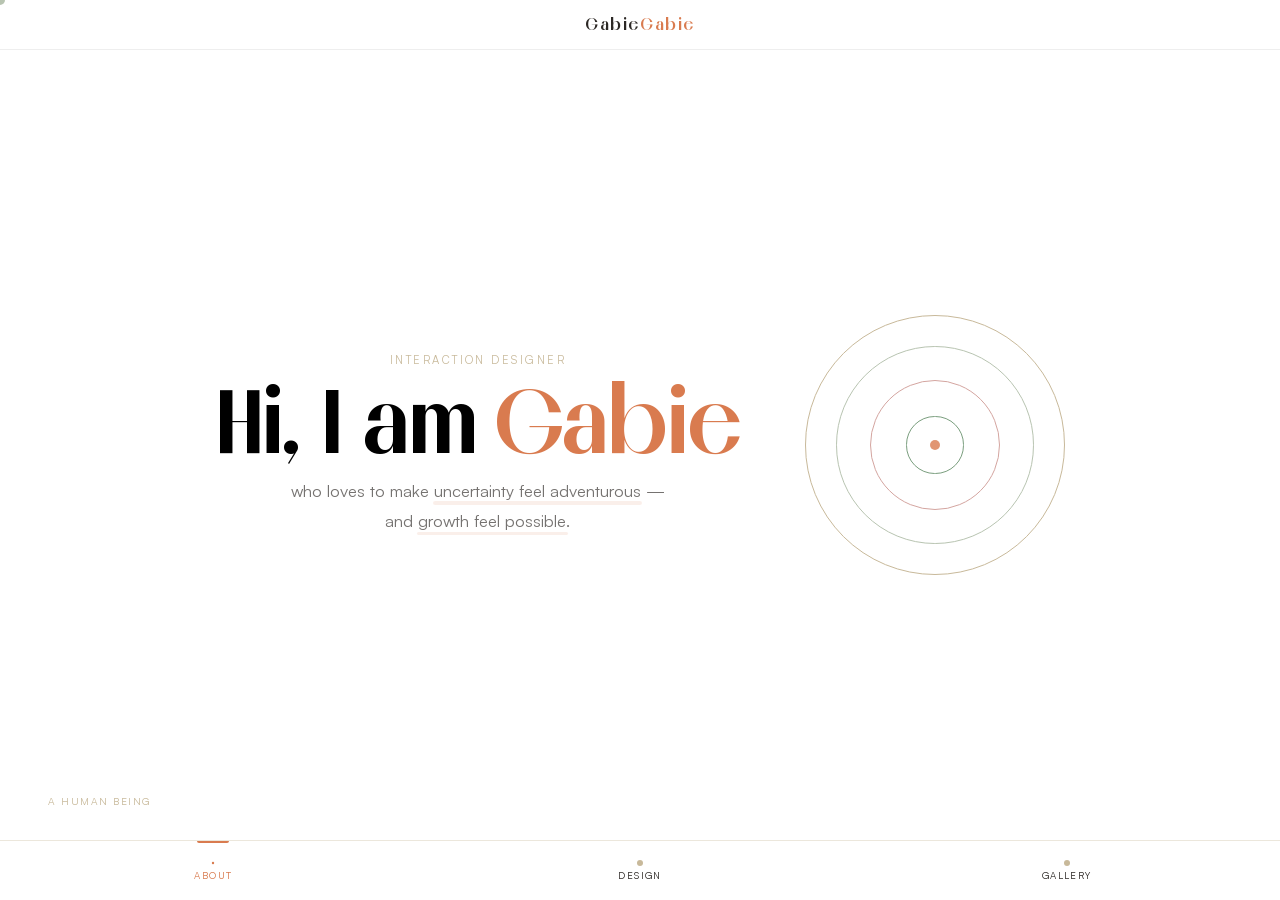
==== commit 433f5341: "Fix Safari font rendering" ====
--- a/index.html
+++ b/index.html
@@ -9,7 +9,9 @@
     <link href="https://fonts.cdnfonts.com/css/melodrama" rel="stylesheet" />
 
     <!-- ✅ ADD THIS -->
-    <link rel="stylesheet" href="style.css" />
+    <!-- <link rel="stylesheet" href="style.css"> -->
+    <link rel="stylesheet" href="style.css?v=9">
+    <script src="script.js?v=5"></script>
 
 </head>
 
@@ -452,7 +454,6 @@
         </div>
         <div class="proj-content" id="proj-content"></div>
     </div>
-    <script src="script.js"></script>
 </body>
 
 </html>
--- a/style.css
+++ b/style.css
@@ -9,12 +9,21 @@
 }
 
 @font-face {
-    font-family: 'Melodrama';
-    src: url('./fonts/Melodrama-Regular.woff2') format('woff2');
+    font-family: "Melodrama";
+    src: url("./fonts/Melodrama-Regular.woff2") format("woff2");
     font-weight: 400;
     font-style: normal;
     font-display: swap;
 }
+
+@font-face {
+    font-family: "Melodrama";
+    src: url("./fonts/Melodrama-Bold.woff2") format("woff2");
+    font-weight: 700;
+    font-style: normal;
+    font-display: swap;
+}
+
 
 *,
 *::before,
@@ -39,6 +48,13 @@
     overflow: hidden;
     overscroll-behavior: none;
     -webkit-tap-highlight-color: transparent;
+}
+
+h1,
+h2,
+.hero-title,
+.project-title {
+    font-family: "Melodrama", Georgia, serif;
 }
 
 :root {
--- a/style.css
+++ b/style.css
@@ -9,12 +9,21 @@
 }
 
 @font-face {
-    font-family: 'Melodrama';
-    src: url('./fonts/Melodrama-Regular.woff2') format('woff2');
+    font-family: "Melodrama";
+    src: url("./fonts/Melodrama-Regular.woff2") format("woff2");
     font-weight: 400;
     font-style: normal;
     font-display: swap;
 }
+
+@font-face {
+    font-family: "Melodrama";
+    src: url("./fonts/Melodrama-Bold.woff2") format("woff2");
+    font-weight: 700;
+    font-style: normal;
+    font-display: swap;
+}
+
 
 *,
 *::before,
@@ -39,6 +48,13 @@
     overflow: hidden;
     overscroll-behavior: none;
     -webkit-tap-highlight-color: transparent;
+}
+
+h1,
+h2,
+.hero-title,
+.project-title {
+    font-family: "Melodrama", Georgia, serif;
 }
 
 :root {
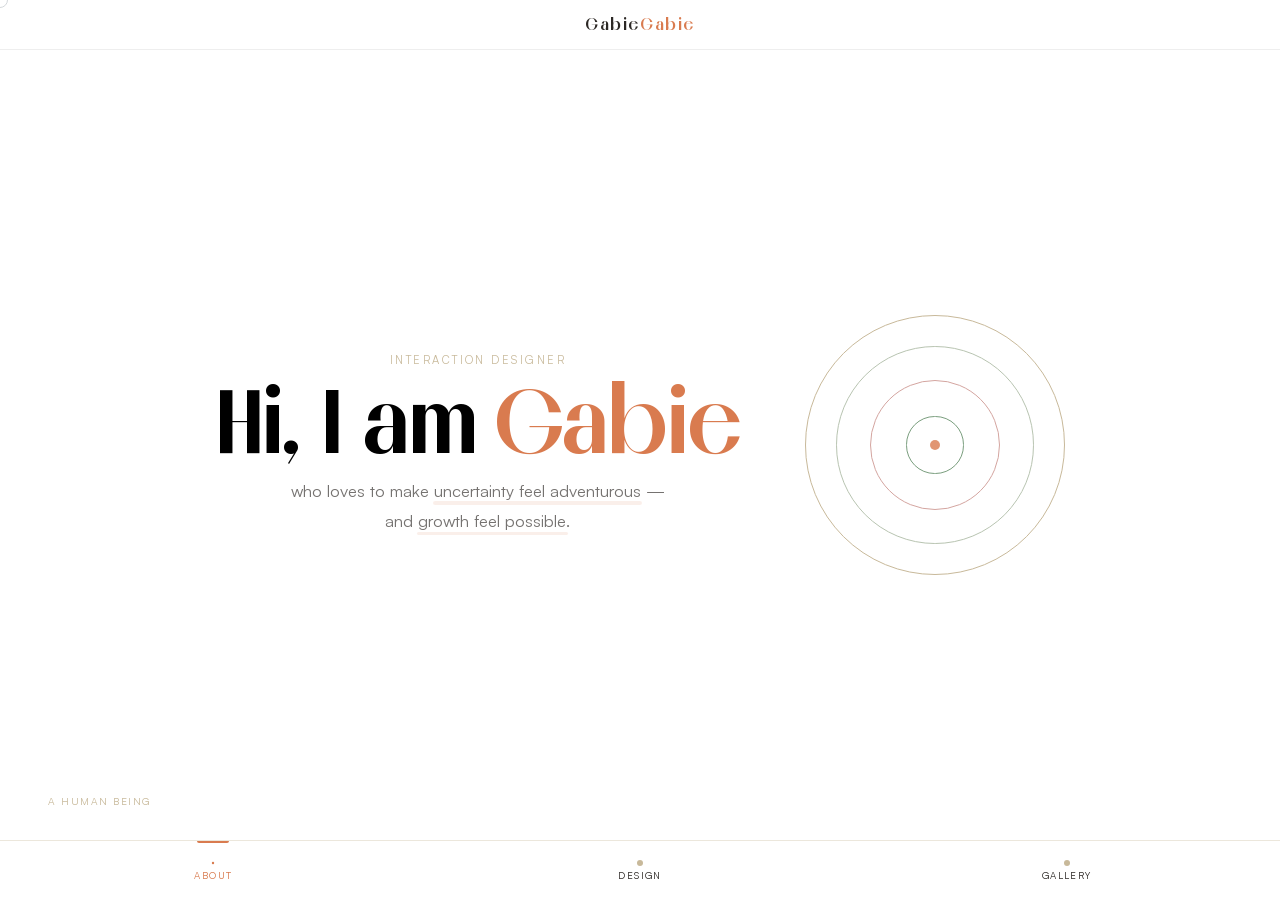
==== commit a0c52050: "Fix custom cursor selector" ====
--- a/index.html
+++ b/index.html
@@ -11,8 +11,6 @@
     <!-- ✅ ADD THIS -->
     <!-- <link rel="stylesheet" href="style.css"> -->
     <link rel="stylesheet" href="style.css?v=9">
-    <script src="script.js?v=5"></script>
-
 </head>
 
 <body>
@@ -455,5 +453,7 @@
         <div class="proj-content" id="proj-content"></div>
     </div>
 </body>
+<script src="script.js"></script>
+
 
 </html>
--- a/style.css
+++ b/style.css
@@ -80,27 +80,31 @@
 
 /* ── CURSOR ── */
 @media(hover:hover) {
+
+    html,
     body {
-        cursor: none
+        cursor: none;
     }
 
     #cursor {
         position: fixed;
-        width: 10px;
-        height: 10px;
+        left: 0;
+        top: 0;
+        width: 16px;
+        height: 16px;
+        border: 1px solid #2c2825;
         border-radius: 50%;
-        background: var(--mist);
         pointer-events: none;
-        z-index: 9999;
+        z-index: 999999;
         transform: translate(-50%, -50%);
-        mix-blend-mode: multiply;
-        transition: width .2s ease, height .2s ease, opacity .2s ease;
+        transition: width 0.18s ease, height 0.18s ease, background 0.18s ease;
+        mix-blend-mode: difference;
     }
 
     #cursor.big {
-        width: 32px;
-        height: 32px;
-        opacity: .38
+        width: 44px;
+        height: 44px;
+        background: rgba(44, 40, 37, 0.12);
     }
 }
 
--- a/style.css
+++ b/style.css
@@ -80,27 +80,31 @@
 
 /* ── CURSOR ── */
 @media(hover:hover) {
+
+    html,
     body {
-        cursor: none
+        cursor: none;
     }
 
     #cursor {
         position: fixed;
-        width: 10px;
-        height: 10px;
+        left: 0;
+        top: 0;
+        width: 16px;
+        height: 16px;
+        border: 1px solid #2c2825;
         border-radius: 50%;
-        background: var(--mist);
         pointer-events: none;
-        z-index: 9999;
+        z-index: 999999;
         transform: translate(-50%, -50%);
-        mix-blend-mode: multiply;
-        transition: width .2s ease, height .2s ease, opacity .2s ease;
+        transition: width 0.18s ease, height 0.18s ease, background 0.18s ease;
+        mix-blend-mode: difference;
     }
 
     #cursor.big {
-        width: 32px;
-        height: 32px;
-        opacity: .38
+        width: 44px;
+        height: 44px;
+        background: rgba(44, 40, 37, 0.12);
     }
 }
 
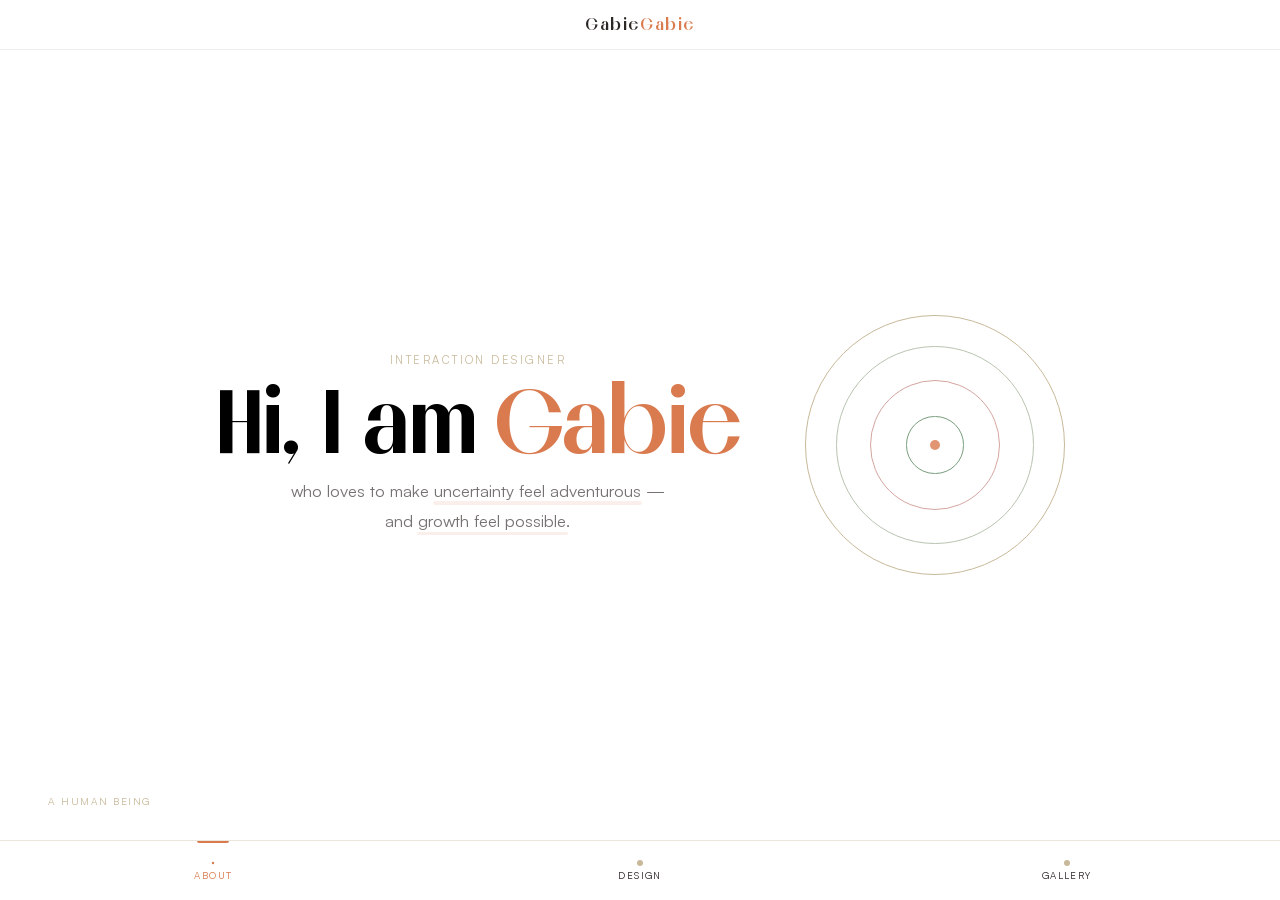
==== commit c8e400aa: "Fix custom cursor selector" ====
--- a/index.html
+++ b/index.html
@@ -14,8 +14,6 @@
 </head>
 
 <body>
-
-    <div id="cursor"></div>
 
     <!-- NAME LOGO -->
     <div id="name-logo" class="display">Gabie <em>Gabie</em></div>
--- a/style.css
+++ b/style.css
@@ -76,36 +76,6 @@
     font-weight: 700;
     letter-spacing: -.02em;
     line-height: .93
-}
-
-/* ── CURSOR ── */
-@media(hover:hover) {
-
-    html,
-    body {
-        cursor: none;
-    }
-
-    #cursor {
-        position: fixed;
-        left: 0;
-        top: 0;
-        width: 16px;
-        height: 16px;
-        border: 1px solid #2c2825;
-        border-radius: 50%;
-        pointer-events: none;
-        z-index: 999999;
-        transform: translate(-50%, -50%);
-        transition: width 0.18s ease, height 0.18s ease, background 0.18s ease;
-        mix-blend-mode: difference;
-    }
-
-    #cursor.big {
-        width: 44px;
-        height: 44px;
-        background: rgba(44, 40, 37, 0.12);
-    }
 }
 
 /* ── NAME LOGO ── */
--- a/style.css
+++ b/style.css
@@ -76,36 +76,6 @@
     font-weight: 700;
     letter-spacing: -.02em;
     line-height: .93
-}
-
-/* ── CURSOR ── */
-@media(hover:hover) {
-
-    html,
-    body {
-        cursor: none;
-    }
-
-    #cursor {
-        position: fixed;
-        left: 0;
-        top: 0;
-        width: 16px;
-        height: 16px;
-        border: 1px solid #2c2825;
-        border-radius: 50%;
-        pointer-events: none;
-        z-index: 999999;
-        transform: translate(-50%, -50%);
-        transition: width 0.18s ease, height 0.18s ease, background 0.18s ease;
-        mix-blend-mode: difference;
-    }
-
-    #cursor.big {
-        width: 44px;
-        height: 44px;
-        background: rgba(44, 40, 37, 0.12);
-    }
 }
 
 /* ── NAME LOGO ── */
